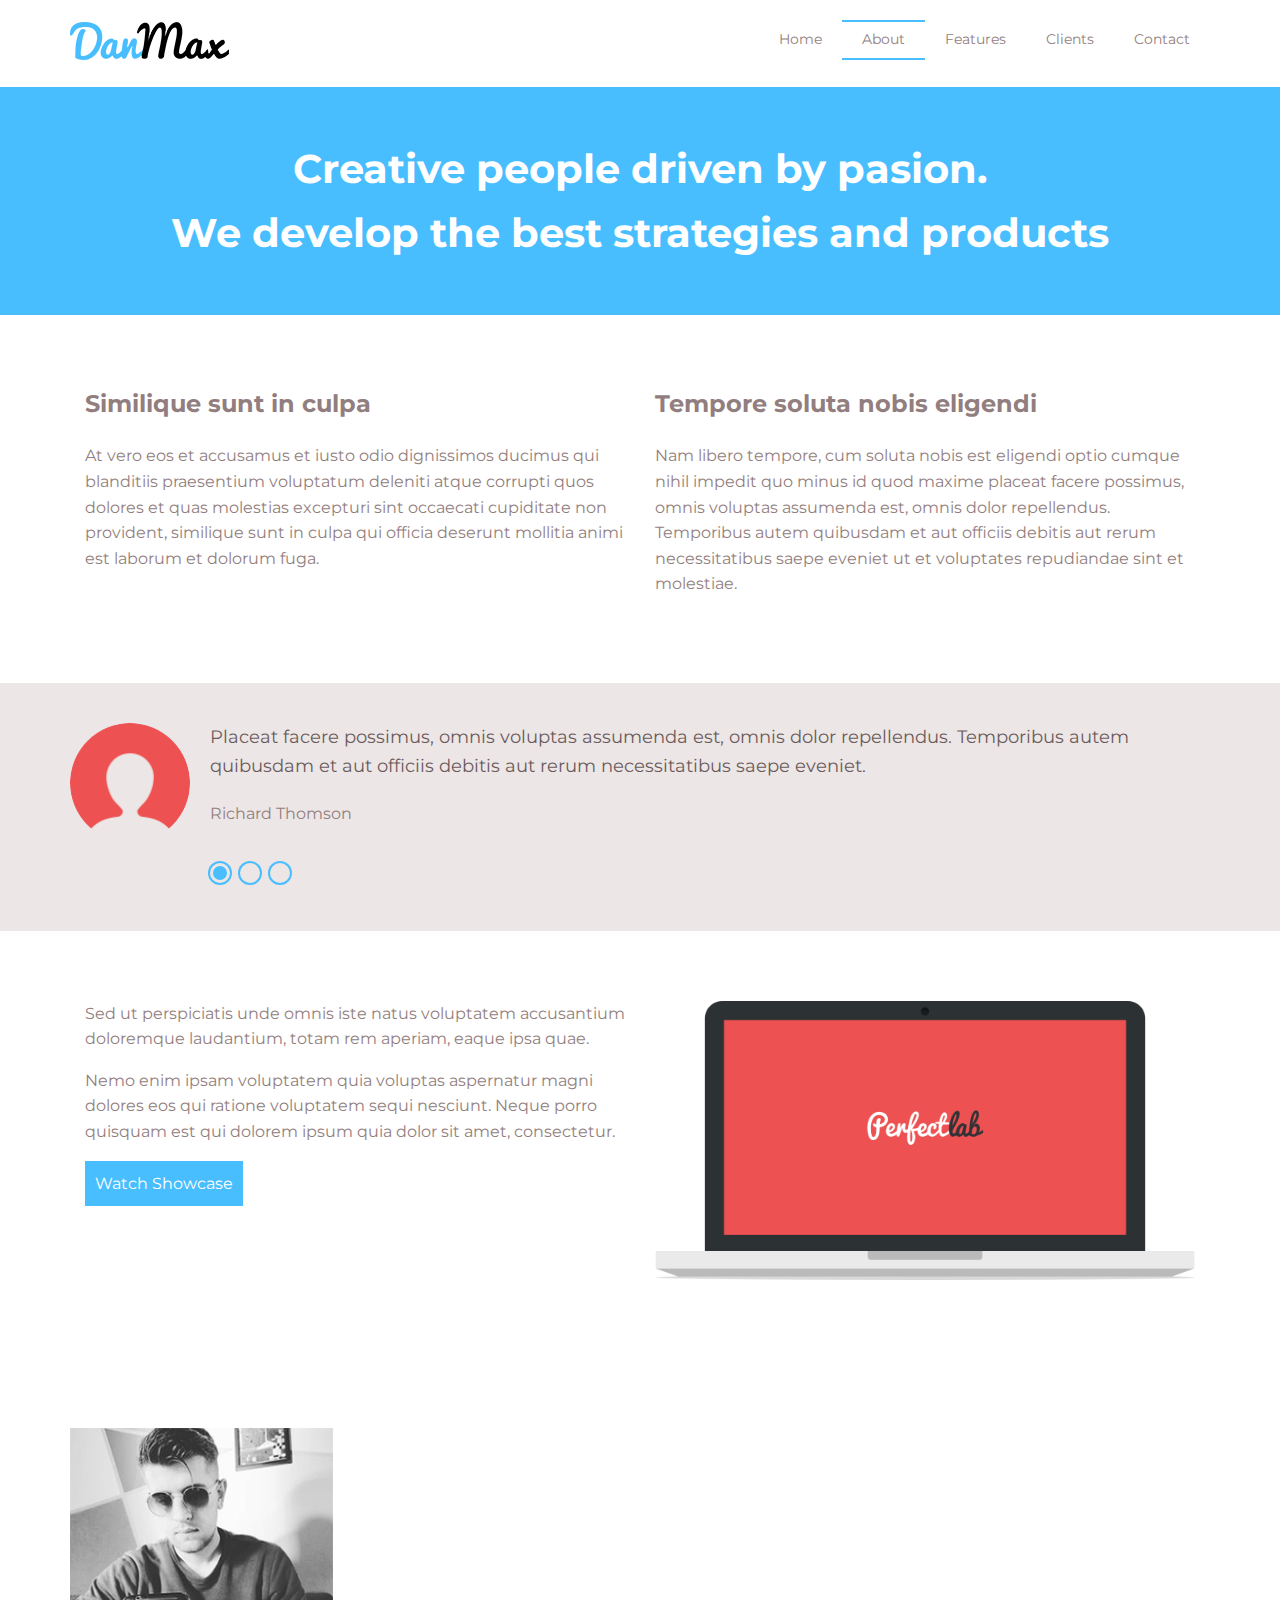
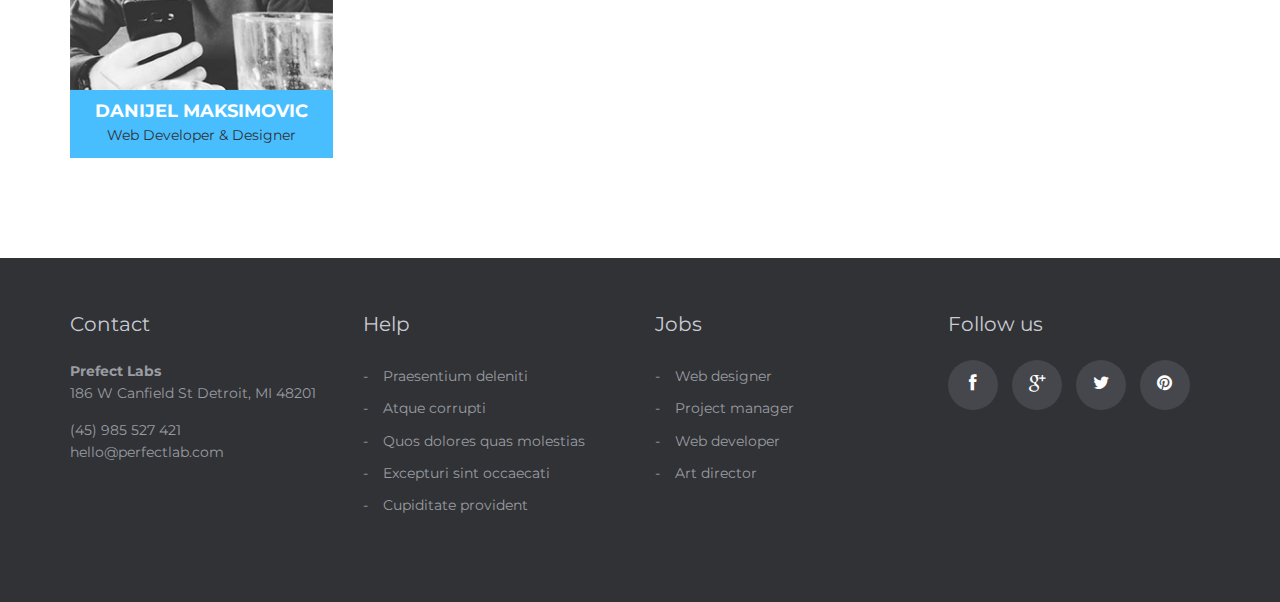
==== about.html @ 3dcca032 "first commit" ====
<!DOCTYPE html>
<html lang="en">
	<head>
		<meta charset="UTF-8">
		<meta http-equiv="X-UA-Compatible" content="IE=edge">
		<meta name="viewport" content="width=device-width, initial-scale=1.0,maximum-scale=1">
		
		<title>Compass Starter by Ariona, Rian</title>

		<!-- Loading third party fonts -->
		<link href="http://fonts.googleapis.com/css?family=Montserrat:400,700" rel="stylesheet" type="text/css">
		<link href="fonts/font-awesome.min.css" rel="stylesheet" type="text/css">

		<!-- Loading main css file -->
		<link rel="stylesheet" href="style.css">
		
		<!--[if lt IE 9]>
		<script src="js/ie-support/html5.js"></script>
		<script src="js/ie-support/respond.js"></script>
		<![endif]-->

	</head>


	<body>
		
		<div class="site-content">

			<header class="site-header">
				<div class="container">
					<a href="index.html" class="logo"><img src="images/logo.png" alt="Perfect Lab"></a>
					
					<!-- Default snippet for navigation -->
					<div class="main-navigation">
						<button type="button" class="menu-toggle"><i class="fa fa-bars"></i></button>
						<ul class="menu">
							<li class="menu-item"><a href="index.html">Home</a></li>
							<li class="menu-item current-menu-item"><a href="about.html">About</a></li>
							<li class="menu-item"><a href="#">Features</a></li>
							<li class="menu-item"><a href="clients.html">Clients</a></li>
							<li class="menu-item"><a href="contact.html">Contact</a></li>
						</ul> <!-- .menu -->
					</div> <!-- .main-navigation -->
					
					<div class="mobile-navigation"></div>
				</div> <!-- .container -->
			</header> <!-- .site-header -->

			<main class="main-content">
				<div class="page-head">
					<div class="container">
						<h1 class="page-title">Creative people driven by pasion. <br> We develop the best strategies and products</h1>
					</div>
				</div>

				<div class="fullwidth-block">
					<div class="container">
						<div class="col-sm-6">
							<h2>Similique sunt in culpa</h2>
							<p>At vero eos et accusamus et iusto odio dignissimos ducimus qui blanditiis praesentium voluptatum deleniti atque corrupti quos dolores et quas molestias excepturi sint occaecati cupiditate non provident, similique sunt in culpa qui officia deserunt mollitia animi est laborum et dolorum fuga.</p>
						</div>
						<div class="col-sm-6">
							<h2>Tempore soluta nobis eligendi</h2>
							<p>Nam libero tempore, cum soluta nobis est eligendi optio cumque nihil impedit quo minus id quod maxime placeat facere possimus, omnis voluptas assumenda est, omnis dolor repellendus. Temporibus autem quibusdam et aut officiis debitis aut rerum necessitatibus saepe eveniet ut et voluptates repudiandae sint et molestiae.</p>
						</div>
					</div>
				</div>

				 
				<div class="fullwidth-block testimonial-section">
					<div class="container">
						<div class="testimonial-slider">
							<ul class="slides">
								<li>
									<img src="images/avatar.png" alt="" class="cite-avatar">
									<blockquote>
										<p>Placeat facere possimus, omnis voluptas assumenda est, omnis dolor repellendus. Temporibus autem quibusdam et aut officiis debitis aut rerum necessitatibus saepe eveniet.</p>
										<cite>Richard Thomson</cite>
									</blockquote>
								</li>
								<li>
									<img src="images/avatar.png" alt="" class="cite-avatar">
									<blockquote>
										<p>Lorem ipsum dolor sit amet, consectetur adipisicing elit. Voluptatem quis eius eaque, dolorem magnam vitae saepe repellendus illo voluptas repellat sequi, possimus quasi labore, minus corporis obcaecati odit atque molestiae.</p>
										<cite>Richard Thomson</cite>
									</blockquote>
								</li>
								<li>
									<img src="images/avatar.png" alt="" class="cite-avatar">
									<blockquote>
										<p>Consectetur adipisicing elit. Magnam dicta enim facere eos et quidem labore aliquam eius porro, assumenda, saepe nisi cum. Dolore id, maiores aspernatur tempora impedit saepe.</p>
										<cite>Richard Thomson</cite>
									</blockquote>
								</li>
							</ul>
						</div>
					</div>
				</div>

				<div class="fullwidth-block">
					<div class="container">
						<div class="col-sm-6">
							<p>Sed ut perspiciatis unde omnis iste natus voluptatem accusantium doloremque laudantium, totam rem aperiam, eaque ipsa quae.</p>
							
							<p>Nemo enim ipsam voluptatem quia voluptas aspernatur magni dolores eos qui ratione voluptatem sequi nesciunt. Neque porro quisquam est qui dolorem ipsum quia dolor sit amet, consectetur.</p>

							<a href="#" class="button">Watch Showcase</a>
						</div>
						<div class="col-sm-6">
							<img src="images/macbook.png" alt="" class="macbook">
						</div>
					</div>
				</div>

				<div class="fullwidth-block team-section">
					<div class="container">
						<div class="row">
							<div class="col-md-3 col-xs-6" style="align-items:center; justify-content: center; display: flex;">
								<div class="team">
									<figure >
										<img src="images/person-1.png" alt="">
										<figcaption>
											<h2>Danijel Maksimovic</h2>
											<small>Web Developer & Designer</small>
										</figcaption>
									</figure>
								</div>
							</div>
						
							
							
						</div>
					</div>
				</div>
			</main> <!-- .main-content -->

			<footer class="site-footer">
				<div class="container">
					<div class="row">
						<div class="col-xs-6 col-sm-3">
							<div class="widget">
								<h3 class="widget-title">Contact</h3>
								<address>
									<strong>Prefect Labs</strong>
									<p>186 W Canfield St Detroit, MI 48201</p>
									<p><a href="#">(45) 985 527 421</a><br>
									<a href="#">hello@perfectlab.com</a></p>
								</address>
							</div>
						</div>
						<div class="col-xs-6 col-sm-3">
							<div class="widget">
								<h3 class="widget-title">Help</h3>
								<ul class="dash-list">
									<li><a href="#">Praesentium deleniti</a></li> 
									<li><a href="#">Atque corrupti</a></li> 
									<li><a href="#">Quos dolores quas molestias</a></li> 
									<li><a href="#">Excepturi sint occaecati</a></li> 
									<li><a href="#">Cupiditate provident</a></li>
								</ul>
							</div>
						</div>
						<div class="col-xs-6 col-sm-3">
							<div class="widget">
								<h3 class="widget-title">Jobs</h3>
								<ul class="dash-list">
									<li><a href="#">Web designer</a></li>
									<li><a href="#">Project manager</a></li>
									<li><a href="#">Web developer</a></li>
									<li><a href="#">Art director</a></li>
								</ul>
							</div>
						</div>
						<div class="col-xs-6 col-sm-3">
							<div class="widget">
								<h3 class="widget-title">Follow us</h3>
								<div class="social-links">
									<a href="#"><i class="fa fa-facebook"></i></a>
									<a href="#"><i class="fa fa-google-plus"></i></a>
									<a href="#"><i class="fa fa-twitter"></i></a>
									<a href="#"><i class="fa fa-pinterest"></i></a>
								</div>
							</div>
						</div>
					</div>
				</div>
			</footer> <!-- .site-footer -->

		</div> <!-- .main-content -->
		

		<script src="js/jquery-1.11.1.min.js"></script>
		<script type="text/javascript" src="http://maps.google.com/maps/api/js?sensor=false&amp;language=en"></script>
		<script src="js/plugins.js"></script>
		<script src="js/app.js"></script>
		
	</body>

</html>
---- style.css ----
/*!
 * Project_Name: Perfect Lab
 * Author: Themezy
 * Email: support@themezy.com
 * Url: http://themezy.com
 */
/*=========================================== 
 * Importing CSS Libraries
 *===========================================*/
article,
aside,
details,
figcaption,
figure,
footer,
header,
hgroup,
nav,
section,
summary {
  display: block;
}

audio,
canvas,
video {
  display: inline-block;
}

audio:not([controls]) {
  display: none;
  height: 0;
}

[hidden],
template {
  display: none;
}

html {
  background: #fff;
  color: #000;
  -webkit-text-size-adjust: 100%;
  -ms-text-size-adjust: 100%;
}

.hero-h1 {
  font-size: 5rem;
  color: #48beff;
}

.hero-h2 {
  font-size: 2.5rem;
}

html,
button,
input,
select,
textarea {
  font-family: sans-serif;
}

body {
  margin: 0;
}

a {
  background: transparent;
}
a:focus {
  outline: thin dotted;
}
a:hover,
a:active {
  outline: 0;
}

h1 {
  font-size: 2em;
  margin: 0.67em 0;
}

h2 {
  font-size: 1.5em;
  margin: 0.83em 0;
}

h3 {
  font-size: 1.17em;
  margin: 1em 0;
}

h4 {
  font-size: 1em;
  margin: 1.33em 0;
}

h5 {
  font-size: 0.83em;
  margin: 1.67em 0;
}

h6 {
  font-size: 0.75em;
  margin: 2.33em 0;
}

abbr[title] {
  border-bottom: 1px dotted;
}

b,
strong {
  font-weight: bold;
}

dfn {
  font-style: italic;
}

mark {
  background: #ff0;
  color: #000;
}

code,
kbd,
pre,
samp {
  font-family: monospace, serif;
  font-size: 1em;
}

pre {
  white-space: pre;
  white-space: pre-wrap;
  word-wrap: break-word;
}

q {
  quotes: "\201C""\201D""\2018""\2019";
}

q:before,
q:after {
  content: "";
  content: none;
}

small {
  font-size: 80%;
}

sub,
sup {
  font-size: 75%;
  line-height: 0;
  position: relative;
  vertical-align: baseline;
}

sup {
  top: -0.5em;
}

sub {
  bottom: -0.25em;
}

img {
  border: 0;
}

svg:not(:root) {
  overflow: hidden;
}

figure {
  margin: 0;
}

fieldset {
  border: 1px solid #c0c0c0;
  margin: 0 2px;
  padding: 0.35em 0.625em 0.75em;
}

legend {
  border: 0;
  padding: 0;
  white-space: normal;
}

button,
input,
select,
textarea {
  font-family: inherit;
  font-size: 100%;
  margin: 0;
  vertical-align: baseline;
}

button,
input {
  line-height: normal;
}

button,
select {
  text-transform: none;
}

button,
html input[type="button"],
input[type="reset"],
input[type="submit"] {
  -webkit-appearance: button;
  cursor: pointer;
}

button[disabled],
input[disabled] {
  cursor: default;
}

input[type="checkbox"],
input[type="radio"] {
  box-sizing: border-box;
  padding: 0;
}

input[type="search"] {
  -webkit-appearance: textfield;
  box-sizing: content-box;
}

input[type="search"]::-webkit-search-cancel-button,
input[type="search"]::-webkit-search-decoration {
  -webkit-appearance: none;
}

button::-moz-focus-inner,
input::-moz-focus-inner {
  border: 0;
  padding: 0;
}

textarea {
  overflow: auto;
  vertical-align: top;
}

table {
  border-collapse: collapse;
  border-spacing: 0;
}

*,
*:before,
*:after {
  box-sizing: border-box;
}

/*
 * Global Styles
 */
body {
  color: #927e7e;
  font-family: "Montserrat", "Open Sans", sans-serif;
  font-size: 16px;
  font-weight: 400;
  line-height: 1.6;
}

h1,
h2,
h3,
h4,
h5,
h6 {
  font-weight: 700;
  margin: 0 0 20px;
}

hr {
  border: none;
  border-bottom: 1px solid #777;
}

ul,
ol {
  margin: 0;
  padding-left: 0;
}

a {
  text-decoration: none;
  color: #48beff;
}

address {
  font-style: normal;
}

p {
  margin-top: 0;
}

form input,
form textarea,
form select {
  outline: none;
}
form select {
  -webkit-appearance: none;
  -moz-appearance: none;
  appearance: none;
}
form textarea {
  resize: vertical;
}

@media screen and (max-width: 320px) {
  [class*="col-xs"] {
    width: 100%;
  }
}

/*
 * Reusable Components Style
 */
.button,
form input[type="submit"],
form button,
form input[type="reset"] {
  background: #48beff;
  color: white;
  padding: 10px;
  display: inline-block;
}

.feature {
  padding-left: 90px;
  position: relative;
  margin-bottom: 30px;
}
.feature p {
  line-height: 1.5;
  margin: 0;
}

.feature-icon {
  width: 70px;
  height: 70px;
  border-radius: 50%;
  display: inline-block;
  background: #48beff;
  text-align: center;
  padding-top: 20px;
  position: absolute;
  left: 0;
  top: 0;
}

.feature-title {
  font-size: 24px;
  font-size: 1.5em;
  color: #6a5b5b;
  font-weight: 400;
  margin: 0 0 10px;
}

.team {
  align-items: center;
  margin-bottom: 30px;
  margin: 0 auto 30px;
  width: 100%;
}
.team img {
  max-width: 100%;
  height: auto;
  display: block;
  width: 100%;
}
.team figcaption {
  background: #48beff;
  color: white;
  padding: 10px 20px;
  text-align: center;
}
.team h2 {
  text-transform: uppercase;
  margin: 0;
  line-height: normal;
  width: 100%;
  white-space: nowrap;
  overflow: hidden;
  text-overflow: ellipsis;
  font-size: 18px;
  font-size: 1.125em;
}
.team small {
  font-size: 14px;
  font-size: 0.875em;
  color: #303236;
}

.testimonial-slider .slides {
  list-style: none;
  margin: 0;
  *zoom: 1;
}
.testimonial-slider .slides:after {
  content: " ";
  clear: both;
  display: block;
  overflow: hidden;
  height: 0;
}
.testimonial-slider .slides li {
  padding-left: 140px;
  position: relative;
  min-height: 140px;
}
@media screen and (max-width: 480px) {
  .testimonial-slider .slides li {
    padding-left: 0;
  }
}
.testimonial-slider .slides .cite-avatar {
  position: absolute;
  left: 0;
  top: 0;
  border-radius: 50%;
  width: 120px;
  height: 120px;
}
@media screen and (max-width: 480px) {
  .testimonial-slider .slides .cite-avatar {
    display: block;
    margin: 0 auto 20px;
    position: relative;
  }
}
.testimonial-slider blockquote {
  margin: 0;
  color: #6a5b5b;
  font-size: 18px;
  font-size: 1.125em;
}
@media screen and (max-width: 480px) {
  .testimonial-slider blockquote {
    text-align: center;
  }
}
.testimonial-slider cite {
  color: #927e7e;
  font-size: 16px;
  font-size: 1rem;
  font-style: normal;
}
.testimonial-slider .flex-control-nav {
  list-style: none;
  margin-left: 140px;
}
.testimonial-slider .flex-control-nav li {
  display: inline-block;
  margin-right: 10px;
}
.testimonial-slider .flex-control-nav li a {
  background: #ede6e6;
  width: 20px;
  height: 20px;
  border: 3px solid #ede6e6;
  box-shadow: 0 0 0 2px #48beff;
  border-radius: 50%;
  display: block;
  overflow: hidden;
  text-indent: -9999px;
}
.testimonial-slider .flex-control-nav li a.flex-active {
  background-color: #48beff;
}

.client-grid {
  *zoom: 1;
}
.client-grid:after {
  content: " ";
  clear: both;
  display: block;
  overflow: hidden;
  height: 0;
}
.client-grid .client {
  width: 25%;
  float: left;
  height: 230px;
  display: -webkit-box;
  display: -webkit-flex;
  display: -ms-flexbox;
  display: flex;
  border-left: 1px solid #e8e8e8;
  border-bottom: 1px solid #e8e8e8;
}
.client-grid .client:first-child,
.client-grid .client:nth-child(5n) {
  border-left: none;
}
.client-grid .client:nth-child(5),
.client-grid .client:nth-child(6),
.client-grid .client:nth-child(7),
.client-grid .client:nth-child(8) {
  border-bottom: none;
}
@media screen and (max-width: 768px) {
  .client-grid .client {
    width: 50%;
    border-left: 1px solid #e8e8e8;
  }
  .client-grid .client:nth-child(5n) {
    border-right: 1px solid #e8e8e8;
  }
  .client-grid .client:nth-child(3n) {
    border-left: none;
  }
  .client-grid .client:nth-child(7) {
    border-left: none;
  }
  .client-grid .client:nth-child(5),
  .client-grid .client:nth-child(6) {
    border-bottom: 1px solid #e8e8e8;
  }
}
.client-grid .client img {
  margin: auto;
  max-width: 80%;
}

.map {
  min-height: 450px;
}

.contact-form .row {
  margin: 0 -5px;
}
.contact-form [class*="col-"] {
  padding: 0 5px;
}
.contact-form .control {
  position: relative;
}
.contact-form .control .fa {
  position: absolute;
  left: 10px;
  top: 10px;
  color: #e5dcdc;
}
.contact-form .control input,
.contact-form .control textarea {
  width: 100%;
  padding: 10px 10px 10px 30px;
  margin-bottom: 10px;
  outline: none;
  border: none;
}
.contact-form .control textarea {
  min-height: 100px;
  resize: vertical;
}
.contact-form .right-aligned {
  text-align: right;
}
.contact-form input[type="submit"] {
  padding: 10px 20px;
  background-color: #303236;
  color: white;
  border: none;
  font-size: 20px;
  font-size: 1.25em;
}

.container {
  margin-right: auto;
  margin-left: auto;
  padding-left: 15px;
  padding-right: 15px;
  *zoom: 1;
}
.container:after {
  content: " ";
  clear: both;
  display: block;
  overflow: hidden;
  height: 0;
}
@media (min-width: 768px) {
  .container {
    width: 750px;
  }
}
@media (min-width: 992px) {
  .container {
    width: 970px;
  }
}
@media (min-width: 1200px) {
  .container {
    width: 1170px;
  }
}

.container-fluid {
  margin-right: auto;
  margin-left: auto;
  padding-left: 15px;
  padding-right: 15px;
  *zoom: 1;
}
.container-fluid:after {
  content: " ";
  clear: both;
  display: block;
  overflow: hidden;
  height: 0;
}

.row {
  margin-left: -15px;
  margin-right: -15px;
  *zoom: 1;
}
.row:after {
  content: " ";
  clear: both;
  display: block;
  overflow: hidden;
  height: 0;
}

.col-xs-1,
.col-sm-1,
.col-md-1,
.col-lg-1,
.col-xs-2,
.col-sm-2,
.col-md-2,
.col-lg-2,
.col-xs-3,
.col-sm-3,
.col-md-3,
.col-lg-3,
.col-xs-4,
.col-sm-4,
.col-md-4,
.col-lg-4,
.col-xs-5,
.col-sm-5,
.col-md-5,
.col-lg-5,
.col-xs-6,
.col-sm-6,
.col-md-6,
.col-lg-6,
.col-xs-7,
.col-sm-7,
.col-md-7,
.col-lg-7,
.col-xs-8,
.col-sm-8,
.col-md-8,
.col-lg-8,
.col-xs-9,
.col-sm-9,
.col-md-9,
.col-lg-9,
.col-xs-10,
.col-sm-10,
.col-md-10,
.col-lg-10,
.col-xs-11,
.col-sm-11,
.col-md-11,
.col-lg-11,
.col-xs-12,
.col-sm-12,
.col-md-12,
.col-lg-12 {
  position: relative;
  min-height: 1px;
  padding-left: 15px;
  padding-right: 15px;
}

.col-xs-1,
.col-xs-2,
.col-xs-3,
.col-xs-4,
.col-xs-5,
.col-xs-6,
.col-xs-7,
.col-xs-8,
.col-xs-9,
.col-xs-10,
.col-xs-11,
.col-xs-12 {
  float: left;
}

.col-xs-1 {
  width: 8.3333333333%;
}

.col-xs-2 {
  width: 16.6666666667%;
}

.col-xs-3 {
  width: 25%;
}

.col-xs-4 {
  width: 33.3333333333%;
}

.col-xs-5 {
  width: 41.6666666667%;
}

.col-xs-6 {
  width: 50%;
}

.col-xs-7 {
  width: 58.3333333333%;
}

.col-xs-8 {
  width: 66.6666666667%;
}

.col-xs-9 {
  width: 75%;
}

.col-xs-10 {
  width: 83.3333333333%;
}

.col-xs-11 {
  width: 91.6666666667%;
}

.col-xs-12 {
  width: 100%;
}

.col-xs-pull-0 {
  right: auto;
}

.col-xs-pull-1 {
  right: 8.3333333333%;
}

.col-xs-pull-2 {
  right: 16.6666666667%;
}

.col-xs-pull-3 {
  right: 25%;
}

.col-xs-pull-4 {
  right: 33.3333333333%;
}

.col-xs-pull-5 {
  right: 41.6666666667%;
}

.col-xs-pull-6 {
  right: 50%;
}

.col-xs-pull-7 {
  right: 58.3333333333%;
}

.col-xs-pull-8 {
  right: 66.6666666667%;
}

.col-xs-pull-9 {
  right: 75%;
}

.col-xs-pull-10 {
  right: 83.3333333333%;
}

.col-xs-pull-11 {
  right: 91.6666666667%;
}

.col-xs-pull-12 {
  right: 100%;
}

.col-xs-push-0 {
  left: auto;
}

.col-xs-push-1 {
  left: 8.3333333333%;
}

.col-xs-push-2 {
  left: 16.6666666667%;
}

.col-xs-push-3 {
  left: 25%;
}

.col-xs-push-4 {
  left: 33.3333333333%;
}

.col-xs-push-5 {
  left: 41.6666666667%;
}

.col-xs-push-6 {
  left: 50%;
}

.col-xs-push-7 {
  left: 58.3333333333%;
}

.col-xs-push-8 {
  left: 66.6666666667%;
}

.col-xs-push-9 {
  left: 75%;
}

.col-xs-push-10 {
  left: 83.3333333333%;
}

.col-xs-push-11 {
  left: 91.6666666667%;
}

.col-xs-push-12 {
  left: 100%;
}

.col-xs-offset-0 {
  margin-left: 0%;
}

.col-xs-offset-1 {
  margin-left: 8.3333333333%;
}

.col-xs-offset-2 {
  margin-left: 16.6666666667%;
}

.col-xs-offset-3 {
  margin-left: 25%;
}

.col-xs-offset-4 {
  margin-left: 33.3333333333%;
}

.col-xs-offset-5 {
  margin-left: 41.6666666667%;
}

.col-xs-offset-6 {
  margin-left: 50%;
}

.col-xs-offset-7 {
  margin-left: 58.3333333333%;
}

.col-xs-offset-8 {
  margin-left: 66.6666666667%;
}

.col-xs-offset-9 {
  margin-left: 75%;
}

.col-xs-offset-10 {
  margin-left: 83.3333333333%;
}

.col-xs-offset-11 {
  margin-left: 91.6666666667%;
}

.col-xs-offset-12 {
  margin-left: 100%;
}

@media (min-width: 768px) {
  .col-sm-1,
  .col-sm-2,
  .col-sm-3,
  .col-sm-4,
  .col-sm-5,
  .col-sm-6,
  .col-sm-7,
  .col-sm-8,
  .col-sm-9,
  .col-sm-10,
  .col-sm-11,
  .col-sm-12 {
    float: left;
  }

  .col-sm-1 {
    width: 8.3333333333%;
  }

  .col-sm-2 {
    width: 16.6666666667%;
  }

  .col-sm-3 {
    width: 25%;
  }

  .col-sm-4 {
    width: 33.3333333333%;
  }

  .col-sm-5 {
    width: 41.6666666667%;
  }

  .col-sm-6 {
    width: 50%;
  }

  .col-sm-7 {
    width: 58.3333333333%;
  }

  .col-sm-8 {
    width: 66.6666666667%;
  }

  .col-sm-9 {
    width: 75%;
  }

  .col-sm-10 {
    width: 83.3333333333%;
  }

  .col-sm-11 {
    width: 91.6666666667%;
  }

  .col-sm-12 {
    width: 100%;
  }

  .col-sm-pull-0 {
    right: auto;
  }

  .col-sm-pull-1 {
    right: 8.3333333333%;
  }

  .col-sm-pull-2 {
    right: 16.6666666667%;
  }

  .col-sm-pull-3 {
    right: 25%;
  }

  .col-sm-pull-4 {
    right: 33.3333333333%;
  }

  .col-sm-pull-5 {
    right: 41.6666666667%;
  }

  .col-sm-pull-6 {
    right: 50%;
  }

  .col-sm-pull-7 {
    right: 58.3333333333%;
  }

  .col-sm-pull-8 {
    right: 66.6666666667%;
  }

  .col-sm-pull-9 {
    right: 75%;
  }

  .col-sm-pull-10 {
    right: 83.3333333333%;
  }

  .col-sm-pull-11 {
    right: 91.6666666667%;
  }

  .col-sm-pull-12 {
    right: 100%;
  }

  .col-sm-push-0 {
    left: auto;
  }

  .col-sm-push-1 {
    left: 8.3333333333%;
  }

  .col-sm-push-2 {
    left: 16.6666666667%;
  }

  .col-sm-push-3 {
    left: 25%;
  }

  .col-sm-push-4 {
    left: 33.3333333333%;
  }

  .col-sm-push-5 {
    left: 41.6666666667%;
  }

  .col-sm-push-6 {
    left: 50%;
  }

  .col-sm-push-7 {
    left: 58.3333333333%;
  }

  .col-sm-push-8 {
    left: 66.6666666667%;
  }

  .col-sm-push-9 {
    left: 75%;
  }

  .col-sm-push-10 {
    left: 83.3333333333%;
  }

  .col-sm-push-11 {
    left: 91.6666666667%;
  }

  .col-sm-push-12 {
    left: 100%;
  }

  .col-sm-offset-0 {
    margin-left: 0%;
  }

  .col-sm-offset-1 {
    margin-left: 8.3333333333%;
  }

  .col-sm-offset-2 {
    margin-left: 16.6666666667%;
  }

  .col-sm-offset-3 {
    margin-left: 25%;
  }

  .col-sm-offset-4 {
    margin-left: 33.3333333333%;
  }

  .col-sm-offset-5 {
    margin-left: 41.6666666667%;
  }

  .col-sm-offset-6 {
    margin-left: 50%;
  }

  .col-sm-offset-7 {
    margin-left: 58.3333333333%;
  }

  .col-sm-offset-8 {
    margin-left: 66.6666666667%;
  }

  .col-sm-offset-9 {
    margin-left: 75%;
  }

  .col-sm-offset-10 {
    margin-left: 83.3333333333%;
  }

  .col-sm-offset-11 {
    margin-left: 91.6666666667%;
  }

  .col-sm-offset-12 {
    margin-left: 100%;
  }
}
@media (min-width: 992px) {
  .col-md-1,
  .col-md-2,
  .col-md-3,
  .col-md-4,
  .col-md-5,
  .col-md-6,
  .col-md-7,
  .col-md-8,
  .col-md-9,
  .col-md-10,
  .col-md-11,
  .col-md-12 {
    float: left;
  }

  .col-md-1 {
    width: 8.3333333333%;
  }

  .col-md-2 {
    width: 16.6666666667%;
  }

  .col-md-3 {
    width: 25%;
  }

  .col-md-4 {
    width: 33.3333333333%;
  }

  .col-md-5 {
    width: 41.6666666667%;
  }

  .col-md-6 {
    width: 50%;
  }

  .col-md-7 {
    width: 58.3333333333%;
  }

  .col-md-8 {
    width: 66.6666666667%;
  }

  .col-md-9 {
    width: 75%;
  }

  .col-md-10 {
    width: 83.3333333333%;
  }

  .col-md-11 {
    width: 91.6666666667%;
  }

  .col-md-12 {
    width: 100%;
  }

  .col-md-pull-0 {
    right: auto;
  }

  .col-md-pull-1 {
    right: 8.3333333333%;
  }

  .col-md-pull-2 {
    right: 16.6666666667%;
  }

  .col-md-pull-3 {
    right: 25%;
  }

  .col-md-pull-4 {
    right: 33.3333333333%;
  }

  .col-md-pull-5 {
    right: 41.6666666667%;
  }

  .col-md-pull-6 {
    right: 50%;
  }

  .col-md-pull-7 {
    right: 58.3333333333%;
  }

  .col-md-pull-8 {
    right: 66.6666666667%;
  }

  .col-md-pull-9 {
    right: 75%;
  }

  .col-md-pull-10 {
    right: 83.3333333333%;
  }

  .col-md-pull-11 {
    right: 91.6666666667%;
  }

  .col-md-pull-12 {
    right: 100%;
  }

  .col-md-push-0 {
    left: auto;
  }

  .col-md-push-1 {
    left: 8.3333333333%;
  }

  .col-md-push-2 {
    left: 16.6666666667%;
  }

  .col-md-push-3 {
    left: 25%;
  }

  .col-md-push-4 {
    left: 33.3333333333%;
  }

  .col-md-push-5 {
    left: 41.6666666667%;
  }

  .col-md-push-6 {
    left: 50%;
  }

  .col-md-push-7 {
    left: 58.3333333333%;
  }

  .col-md-push-8 {
    left: 66.6666666667%;
  }

  .col-md-push-9 {
    left: 75%;
  }

  .col-md-push-10 {
    left: 83.3333333333%;
  }

  .col-md-push-11 {
    left: 91.6666666667%;
  }

  .col-md-push-12 {
    left: 100%;
  }

  .col-md-offset-0 {
    margin-left: 0%;
  }

  .col-md-offset-1 {
    margin-left: 8.3333333333%;
  }

  .col-md-offset-2 {
    margin-left: 16.6666666667%;
  }

  .col-md-offset-3 {
    margin-left: 25%;
  }

  .col-md-offset-4 {
    margin-left: 33.3333333333%;
  }

  .col-md-offset-5 {
    margin-left: 41.6666666667%;
  }

  .col-md-offset-6 {
    margin-left: 50%;
  }

  .col-md-offset-7 {
    margin-left: 58.3333333333%;
  }

  .col-md-offset-8 {
    margin-left: 66.6666666667%;
  }

  .col-md-offset-9 {
    margin-left: 75%;
  }

  .col-md-offset-10 {
    margin-left: 83.3333333333%;
  }

  .col-md-offset-11 {
    margin-left: 91.6666666667%;
  }

  .col-md-offset-12 {
    margin-left: 100%;
  }
}
@media (min-width: 1200px) {
  .col-lg-1,
  .col-lg-2,
  .col-lg-3,
  .col-lg-4,
  .col-lg-5,
  .col-lg-6,
  .col-lg-7,
  .col-lg-8,
  .col-lg-9,
  .col-lg-10,
  .col-lg-11,
  .col-lg-12 {
    float: left;
  }

  .col-lg-1 {
    width: 8.3333333333%;
  }

  .col-lg-2 {
    width: 16.6666666667%;
  }

  .col-lg-3 {
    width: 25%;
  }

  .col-lg-4 {
    width: 33.3333333333%;
  }

  .col-lg-5 {
    width: 41.6666666667%;
  }

  .col-lg-6 {
    width: 50%;
  }

  .col-lg-7 {
    width: 58.3333333333%;
  }

  .col-lg-8 {
    width: 66.6666666667%;
  }

  .col-lg-9 {
    width: 75%;
  }

  .col-lg-10 {
    width: 83.3333333333%;
  }

  .col-lg-11 {
    width: 91.6666666667%;
  }

  .col-lg-12 {
    width: 100%;
  }

  .col-lg-pull-0 {
    right: auto;
  }

  .col-lg-pull-1 {
    right: 8.3333333333%;
  }

  .col-lg-pull-2 {
    right: 16.6666666667%;
  }

  .col-lg-pull-3 {
    right: 25%;
  }

  .col-lg-pull-4 {
    right: 33.3333333333%;
  }

  .col-lg-pull-5 {
    right: 41.6666666667%;
  }

  .col-lg-pull-6 {
    right: 50%;
  }

  .col-lg-pull-7 {
    right: 58.3333333333%;
  }

  .col-lg-pull-8 {
    right: 66.6666666667%;
  }

  .col-lg-pull-9 {
    right: 75%;
  }

  .col-lg-pull-10 {
    right: 83.3333333333%;
  }

  .col-lg-pull-11 {
    right: 91.6666666667%;
  }

  .col-lg-pull-12 {
    right: 100%;
  }

  .col-lg-push-0 {
    left: auto;
  }

  .col-lg-push-1 {
    left: 8.3333333333%;
  }

  .col-lg-push-2 {
    left: 16.6666666667%;
  }

  .col-lg-push-3 {
    left: 25%;
  }

  .col-lg-push-4 {
    left: 33.3333333333%;
  }

  .col-lg-push-5 {
    left: 41.6666666667%;
  }

  .col-lg-push-6 {
    left: 50%;
  }

  .col-lg-push-7 {
    left: 58.3333333333%;
  }

  .col-lg-push-8 {
    left: 66.6666666667%;
  }

  .col-lg-push-9 {
    left: 75%;
  }

  .col-lg-push-10 {
    left: 83.3333333333%;
  }

  .col-lg-push-11 {
    left: 91.6666666667%;
  }

  .col-lg-push-12 {
    left: 100%;
  }

  .col-lg-offset-0 {
    margin-left: 0%;
  }

  .col-lg-offset-1 {
    margin-left: 8.3333333333%;
  }

  .col-lg-offset-2 {
    margin-left: 16.6666666667%;
  }

  .col-lg-offset-3 {
    margin-left: 25%;
  }

  .col-lg-offset-4 {
    margin-left: 33.3333333333%;
  }

  .col-lg-offset-5 {
    margin-left: 41.6666666667%;
  }

  .col-lg-offset-6 {
    margin-left: 50%;
  }

  .col-lg-offset-7 {
    margin-left: 58.3333333333%;
  }

  .col-lg-offset-8 {
    margin-left: 66.6666666667%;
  }

  .col-lg-offset-9 {
    margin-left: 75%;
  }

  .col-lg-offset-10 {
    margin-left: 83.3333333333%;
  }

  .col-lg-offset-11 {
    margin-left: 91.6666666667%;
  }

  .col-lg-offset-12 {
    margin-left: 100%;
  }
}
@-ms-viewport {
  width: device-width;
}
.visible-xs,
.visible-sm,
.visible-md,
.visible-lg {
  display: none !important;
}

.visible-xs-block,
.visible-xs-inline,
.visible-xs-inline-block,
.visible-sm-block,
.visible-sm-inline,
.visible-sm-inline-block,
.visible-md-block,
.visible-md-inline,
.visible-md-inline-block,
.visible-lg-block,
.visible-lg-inline,
.visible-lg-inline-block {
  display: none !important;
}

@media (max-width: 767px) {
  .visible-xs {
    display: block !important;
  }

  table.visible-xs {
    display: table;
  }

  tr.visible-xs {
    display: table-row !important;
  }

  th.visible-xs,
  td.visible-xs {
    display: table-cell !important;
  }
}
@media (max-width: 767px) {
  .visible-xs-block {
    display: block !important;
  }
}

@media (max-width: 767px) {
  .visible-xs-inline {
    display: inline !important;
  }
}

@media (max-width: 767px) {
  .visible-xs-inline-block {
    display: inline-block !important;
  }
}

@media (min-width: 768px) and (max-width: 991px) {
  .visible-sm {
    display: block !important;
  }

  table.visible-sm {
    display: table;
  }

  tr.visible-sm {
    display: table-row !important;
  }

  th.visible-sm,
  td.visible-sm {
    display: table-cell !important;
  }
}
@media (min-width: 768px) and (max-width: 991px) {
  .visible-sm-block {
    display: block !important;
  }
}

@media (min-width: 768px) and (max-width: 991px) {
  .visible-sm-inline {
    display: inline !important;
  }
}

@media (min-width: 768px) and (max-width: 991px) {
  .visible-sm-inline-block {
    display: inline-block !important;
  }
}

@media (min-width: 992px) and (max-width: 1199px) {
  .visible-md {
    display: block !important;
  }

  table.visible-md {
    display: table;
  }

  tr.visible-md {
    display: table-row !important;
  }

  th.visible-md,
  td.visible-md {
    display: table-cell !important;
  }
}
@media (min-width: 992px) and (max-width: 1199px) {
  .visible-md-block {
    display: block !important;
  }
}

@media (min-width: 992px) and (max-width: 1199px) {
  .visible-md-inline {
    display: inline !important;
  }
}

@media (min-width: 992px) and (max-width: 1199px) {
  .visible-md-inline-block {
    display: inline-block !important;
  }
}

@media (min-width: 1200px) {
  .visible-lg {
    display: block !important;
  }

  table.visible-lg {
    display: table;
  }

  tr.visible-lg {
    display: table-row !important;
  }

  th.visible-lg,
  td.visible-lg {
    display: table-cell !important;
  }
}
@media (min-width: 1200px) {
  .visible-lg-block {
    display: block !important;
  }
}

@media (min-width: 1200px) {
  .visible-lg-inline {
    display: inline !important;
  }
}

@media (min-width: 1200px) {
  .visible-lg-inline-block {
    display: inline-block !important;
  }
}

@media (max-width: 767px) {
  .hidden-xs {
    display: none !important;
  }
}
@media (min-width: 768px) and (max-width: 991px) {
  .hidden-sm {
    display: none !important;
  }
}
@media (min-width: 992px) and (max-width: 1199px) {
  .hidden-md {
    display: none !important;
  }
}
@media (min-width: 1200px) {
  .hidden-lg {
    display: none !important;
  }
}
.visible-print {
  display: none !important;
}

@media print {
  .visible-print {
    display: block !important;
  }

  table.visible-print {
    display: table;
  }

  tr.visible-print {
    display: table-row !important;
  }

  th.visible-print,
  td.visible-print {
    display: table-cell !important;
  }
}
.visible-print-block {
  display: none !important;
}
@media print {
  .visible-print-block {
    display: block !important;
  }
}

.visible-print-inline {
  display: none !important;
}
@media print {
  .visible-print-inline {
    display: inline !important;
  }
}

.visible-print-inline-block {
  display: none !important;
}
@media print {
  .visible-print-inline-block {
    display: inline-block !important;
  }
}

@media print {
  .hidden-print {
    display: none !important;
  }
}
/*
 * Header Styles
 */
.site-header {
  *zoom: 1;
  padding: 20px 0 0;
  line-height: normal;
}
.site-header:after {
  content: " ";
  clear: both;
  display: block;
  overflow: hidden;
  height: 0;
}
.site-header .container {
  *zoom: 1;
}
.site-header .container:after {
  content: " ";
  clear: both;
  display: block;
  overflow: hidden;
  height: 0;
}

.logo {
  float: left;
  margin-bottom: 20px;
}

.main-navigation {
  float: right;
}
.main-navigation .menu-toggle {
  background: none;
  border: none;
  color: #333;
  padding: 10px;
  font-size: 18px;
  font-size: 1.125em;
  display: inline-block;
  vertical-align: top;
  outline: none;
  display: none;
}
@media screen and (max-width: 990px) {
  .main-navigation .menu-toggle {
    display: block;
  }
}
.main-navigation .menu {
  display: inline-block;
  vertical-align: top;
  list-style: none;
  *zoom: 1;
}
.main-navigation .menu:after {
  content: " ";
  clear: both;
  display: block;
  overflow: hidden;
  height: 0;
}
@media screen and (max-width: 990px) {
  .main-navigation .menu {
    display: none;
  }
}
.main-navigation .menu li {
  float: left;
  position: relative;
}
.main-navigation .menu li a {
  padding: 10px 20px;
  display: block;
  color: #927e7e;
  font-size: 14px;
  font-size: 0.875em;
}
.main-navigation .menu li:hover:before,
.main-navigation .menu li:hover:after,
.main-navigation .menu li:focus:before,
.main-navigation .menu li:focus:after,
.main-navigation .menu li.current-menu-item:before,
.main-navigation .menu li.current-menu-item:after {
  -webkit-transform: translateY(0);
  -ms-transform: translateY(0);
  transform: translateY(0);
  opacity: 1;
}
.main-navigation .menu li:before,
.main-navigation .menu li:after {
  content: " ";
  width: 100%;
  left: 0;
  height: 2px;
  background: #48beff;
  position: absolute;
  opacity: 0;
  -webkit-transition: 0.3s ease;
  transition: 0.3s ease;
}
.main-navigation .menu li:before {
  top: 0;
  -webkit-transform: translateY(20px);
  -ms-transform: translateY(20px);
  transform: translateY(20px);
}
.main-navigation .menu li:after {
  botom: 0;
  -webkit-transform: translateY(-20px);
  -ms-transform: translateY(-20px);
  transform: translateY(-20px);
}

.mobile-navigation {
  clear: both;
  background: #48beff;
  display: none;
  margin-bottom: 20px;
}
@media screen and (min-width: 991px) {
  .mobile-navigation {
    display: none !important;
  }
}
.mobile-navigation .menu {
  list-style: none;
}
.mobile-navigation .menu li {
  border-bottom: 1px solid rgba(0, 0, 0, 0.3);
  text-align: center;
}
.mobile-navigation .menu li:last-child {
  border-bottom: none;
}
.mobile-navigation a {
  color: white;
  padding: 10px;
  display: block;
}

.page-head {
  background: #48beff;
  color: white;
  text-align: center;
  padding: 50px 0;
}
.page-head h1 {
  font-size: 40px;
  font-size: 2.5em;
  margin: 0;
}

.hero {
  background: url(./images/frontend-bcgd.jpg);
  background-position: center;
  background-size: cover;
  text-align: center;
  padding: 50px 0;
}
.hero img {
  margin-bottom: 20px;
  max-width: 100%;
  height: auto;
}
.hero .hero-content {
  color: white;
}
.hero .hero-content span {
  padding: 10px;
  background-color: url(./images/frontend-bcgd.jpg);
  display: inline-block;
  margin-bottom: 10px;
  font-size: 20px;
  font-size: 1.25em;
}
.hero .button,
.hero form input[type="submit"],
form .hero input[type="submit"],
.hero form button,
form .hero button,
.hero form input[type="reset"],
form .hero input[type="reset"] {
  background: #303236;
  font-size: 20px;
  font-size: 1.25em;
  padding: 10px 30px;
}

.fullwidth-block {
  padding: 70px 0;
}
.fullwidth-block img {
  max-width: 100%;
}

.cta {
  background-color: #ede6e6;
  padding: 50px 0;
  color: #6a5b5b;
}
@media screen and (max-width: 990px) {
  .cta {
    text-align: center;
  }
}
.cta span {
  color: #48beff;
  font-weight: 700;
}
.cta h2 {
  margin: 0;
  font-weight: 400;
}
@media screen and (max-width: 990px) {
  .cta h2 {
    margin-bottom: 30px;
  }
}
.cta a.button {
  padding: 10px 30px;
  font-size: 20px;
  font-size: 1.25em;
}

.testimonial-section {
  background-color: #ede6e6;
  padding: 40px 0;
}

@media screen and (max-width: 990px) {
  .macbook {
    margin-top: 30px;
  }
}

.contact-area {
  background-color: #48beff;
  color: white;
}
.contact-area address {
  font-size: 30px;
  font-size: 1.875em;
  margin-bottom: 30px;
}
.contact-area address a {
  color: white;
}
.contact-area address a:hover {
  text-decoration: underline;
}

/*
 * Footer Styles
 */
.site-footer {
  background-color: #303236;
  color: #9a9ca1;
  padding: 50px 0;
  font-size: 14px;
  font-size: 0.875em;
}
.site-footer .widget {
  margin-bottom: 30px;
}
.site-footer .widget-title {
  color: #caccd3;
  font-size: 20px;
  font-size: 1.25rem;
  font-weight: normal;
}
.site-footer a {
  color: #9a9ca1;
}
.site-footer a:hover {
  color: #48beff;
}
.site-footer .dash-list {
  list-style: none;
}
.site-footer .dash-list li {
  position: relative;
  padding: 5px 0 5px 20px;
}
.site-footer .dash-list li:before {
  content: "-";
  position: absolute;
  left: 0;
  top: 5px;
}

.social-links a {
  width: 50px;
  height: 50px;
  border-radius: 50%;
  display: inline-block;
  background-color: #45474c;
  color: white;
  text-align: center;
  font-size: 20px;
  font-size: 1.25em;
  line-height: 2.6;
  margin-right: 10px;
  margin-bottom: 10px;
}
.social-links a:hover {
  background-color: #48beff;
  color: white;
}

/*# sourceMappingURL=style.css.map */
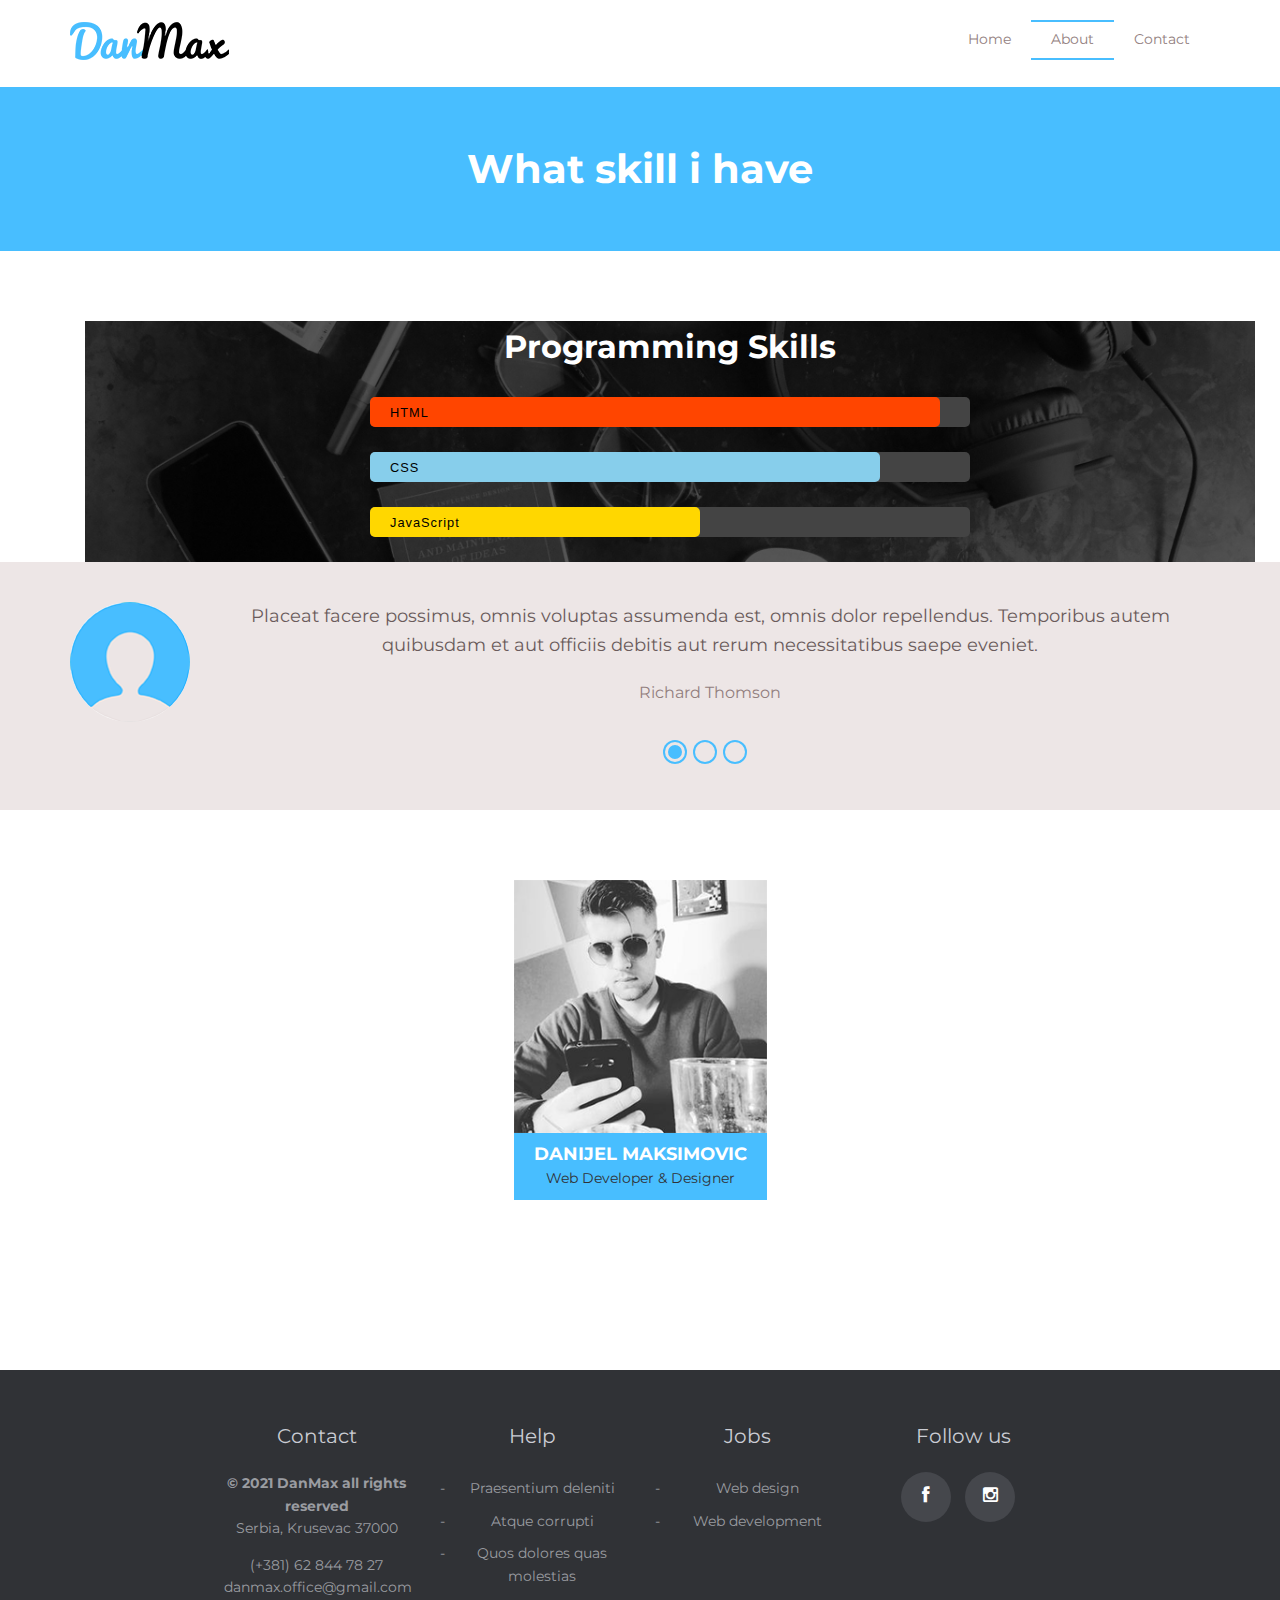
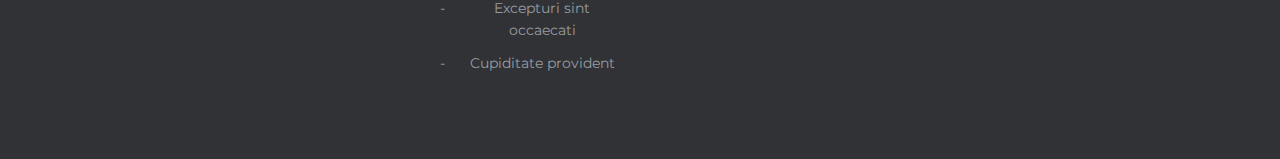
==== commit af79599a: "changed sorce code" ====
--- a/about.html
+++ b/about.html
@@ -5,7 +5,7 @@
 		<meta http-equiv="X-UA-Compatible" content="IE=edge">
 		<meta name="viewport" content="width=device-width, initial-scale=1.0,maximum-scale=1">
 		
-		<title>Compass Starter by Ariona, Rian</title>
+		<title>DanMax IT</title>
 
 		<!-- Loading third party fonts -->
 		<link href="http://fonts.googleapis.com/css?family=Montserrat:400,700" rel="stylesheet" type="text/css">
@@ -36,8 +36,6 @@
 						<ul class="menu">
 							<li class="menu-item"><a href="index.html">Home</a></li>
 							<li class="menu-item current-menu-item"><a href="about.html">About</a></li>
-							<li class="menu-item"><a href="#">Features</a></li>
-							<li class="menu-item"><a href="clients.html">Clients</a></li>
 							<li class="menu-item"><a href="contact.html">Contact</a></li>
 						</ul> <!-- .menu -->
 					</div> <!-- .main-navigation -->
@@ -49,19 +47,32 @@
 			<main class="main-content">
 				<div class="page-head">
 					<div class="container">
-						<h1 class="page-title">Creative people driven by pasion. <br> We develop the best strategies and products</h1>
+						<h1 class="page-title">What skill i have <br> </h1>
 					</div>
 				</div>
 
-				<div class="fullwidth-block">
+				<div class="fullwidth-block ">
 					<div class="container">
 						<div class="col-sm-6">
-							<h2>Similique sunt in culpa</h2>
-							<p>At vero eos et accusamus et iusto odio dignissimos ducimus qui blanditiis praesentium voluptatum deleniti atque corrupti quos dolores et quas molestias excepturi sint occaecati cupiditate non provident, similique sunt in culpa qui officia deserunt mollitia animi est laborum et dolorum fuga.</p>
-						</div>
-						<div class="col-sm-6">
-							<h2>Tempore soluta nobis eligendi</h2>
-							<p>Nam libero tempore, cum soluta nobis est eligendi optio cumque nihil impedit quo minus id quod maxime placeat facere possimus, omnis voluptas assumenda est, omnis dolor repellendus. Temporibus autem quibusdam et aut officiis debitis aut rerum necessitatibus saepe eveniet ut et voluptates repudiandae sint et molestiae.</p>
+							<div class="container programming-skills">
+								<h1 class="skills">Programming Skills</h1>
+						
+							
+								<div class="wrap">
+									<p>HTML</p>
+									<div class="bar html delay-html"><span>90%</span></div>
+								</div>
+							
+								<div class="wrap">
+									<p>CSS</p>
+									<div class="bar css delay-css"><span>85%</span></div>
+								</div>
+							
+								<div class="wrap">
+									<p>JavaScript</p>
+									<div class="bar javascripts delay-js"><span>55%</span></div>
+								</div>
+								
 						</div>
 					</div>
 				</div>
@@ -97,20 +108,7 @@
 					</div>
 				</div>
 
-				<div class="fullwidth-block">
-					<div class="container">
-						<div class="col-sm-6">
-							<p>Sed ut perspiciatis unde omnis iste natus voluptatem accusantium doloremque laudantium, totam rem aperiam, eaque ipsa quae.</p>
-							
-							<p>Nemo enim ipsam voluptatem quia voluptas aspernatur magni dolores eos qui ratione voluptatem sequi nesciunt. Neque porro quisquam est qui dolorem ipsum quia dolor sit amet, consectetur.</p>
 
-							<a href="#" class="button">Watch Showcase</a>
-						</div>
-						<div class="col-sm-6">
-							<img src="images/macbook.png" alt="" class="macbook">
-						</div>
-					</div>
-				</div>
 
 				<div class="fullwidth-block team-section">
 					<div class="container">
@@ -141,10 +139,11 @@
 							<div class="widget">
 								<h3 class="widget-title">Contact</h3>
 								<address>
-									<strong>Prefect Labs</strong>
-									<p>186 W Canfield St Detroit, MI 48201</p>
-									<p><a href="#">(45) 985 527 421</a><br>
-									<a href="#">hello@perfectlab.com</a></p>
+									<strong>© 2021 DanMax all rights reserved</strong>
+									<p>Serbia, Krusevac 37000</p>
+									<p><a href="#">(+381) 62 844 78 27</a><br>
+										<a href="#">danmax.office@gmail.com</a>
+									</p>
 								</address>
 							</div>
 						</div>
@@ -164,10 +163,8 @@
 							<div class="widget">
 								<h3 class="widget-title">Jobs</h3>
 								<ul class="dash-list">
-									<li><a href="#">Web designer</a></li>
-									<li><a href="#">Project manager</a></li>
-									<li><a href="#">Web developer</a></li>
-									<li><a href="#">Art director</a></li>
+									<li><a href="#">Web design</a></li>
+									<li><a href="#">Web development</a></li>
 								</ul>
 							</div>
 						</div>
@@ -176,9 +173,7 @@
 								<h3 class="widget-title">Follow us</h3>
 								<div class="social-links">
 									<a href="#"><i class="fa fa-facebook"></i></a>
-									<a href="#"><i class="fa fa-google-plus"></i></a>
-									<a href="#"><i class="fa fa-twitter"></i></a>
-									<a href="#"><i class="fa fa-pinterest"></i></a>
+									<a href=""><i class="fa fa-instagram"></i></a>
 								</div>
 							</div>
 						</div>
--- a/style.css
+++ b/style.css
@@ -191,7 +191,14 @@
   padding: 0;
   white-space: normal;
 }
-
+.contact:hover {
+  color: #48beff;
+}
+#contact-button:hover {
+  background-color: #48beff;
+  color: white;
+  transition: 1s ease;
+}
 button,
 input,
 select,
@@ -201,7 +208,103 @@
   margin: 0;
   vertical-align: baseline;
 }
-
+figcaption {
+  align-content: center;
+  text-align: center;
+}
+.row .team {
+  justify-content: center;
+  justify-self: center;
+  display: flex;
+}
+.row {
+  justify-content: center;
+  justify-self: center;
+  display: flex;
+}
+.container {
+  text-align: center;
+}
+.html {
+  width: 95%;
+  background: orangered;
+  -webkit-animation: html 2.5s;
+  -moz-animation: html 2.5s;
+  -o-animation: html 2.5s;
+  animation: html 2.5s;
+}
+
+.css {
+  width: 85%;
+  background: skyblue;
+  -webkit-animation: css 2s;
+  -moz-animation: css 2s;
+  -o-animation: css 2s;
+  animation: css 2s;
+}
+.javascripts {
+  width: 55%;
+  background: gold;
+  -webkit-animation: css 2s;
+  -moz-animation: css 2s;
+  -o-animation: css 2s;
+  animation: css 2s;
+}
+.wrap p {
+  position: absolute;
+  font: 0.8em sans-serif;
+  top: 50%;
+  left: 20px;
+  margin: 0 auto;
+  color: #000;
+  -webkit-transform: translateY(-50%);
+  -moz-transform: translateY(-50%);
+  -o-transform: translateY(-50%);
+  transform: translateY(-50%);
+  letter-spacing: 1px;
+}
+
+.wrap {
+  position: relative;
+  width: 600px;
+  height: 30px;
+  margin: 25px auto;
+  padding: 0;
+  background: #444;
+  border-radius: 5px;
+  -webkit-transition: 0.5s ease;
+  -moz-transition: 0.5s ease;
+  -o-transition: 0.5s ease;
+  transition: 0.5s 0.15s ease;
+}
+
+.bar {
+  height: 30px;
+  border-radius: 5px;
+  transition: 0.25s ease;
+}
+
+.wrap:hover .bar {
+  background: #48beff;
+  cursor: pointer;
+}
+
+.wrap:hover {
+  width: 600px;
+  background: #555;
+}
+.wrap span {
+  display: block;
+  float: right;
+  padding-right: 15px;
+  color: #222;
+  line-height: 30px;
+  -webkit-animation: span 2s 1.7s forwards;
+  -moz-animation: span 2s 1.7s forwards;
+  -o-animation: span 2s 1.7s forwards;
+  animation: span 2s 1.7s forwards;
+  opacity: 0;
+}
 button,
 input {
   line-height: normal;
@@ -1970,7 +2073,14 @@
   font-size: 2.5em;
   margin: 0;
 }
-
+.skills {
+  color: white;
+}
+.programming-skills {
+  background: url(./images/frontend-bcgd.jpg);
+  background-size: cover;
+  background-position: center;
+}
 .hero {
   background: url(./images/frontend-bcgd.jpg);
   background-position: center;
@@ -2089,6 +2199,7 @@
   font-size: 1.25rem;
   font-weight: normal;
 }
+
 .site-footer a {
   color: #9a9ca1;
 }
